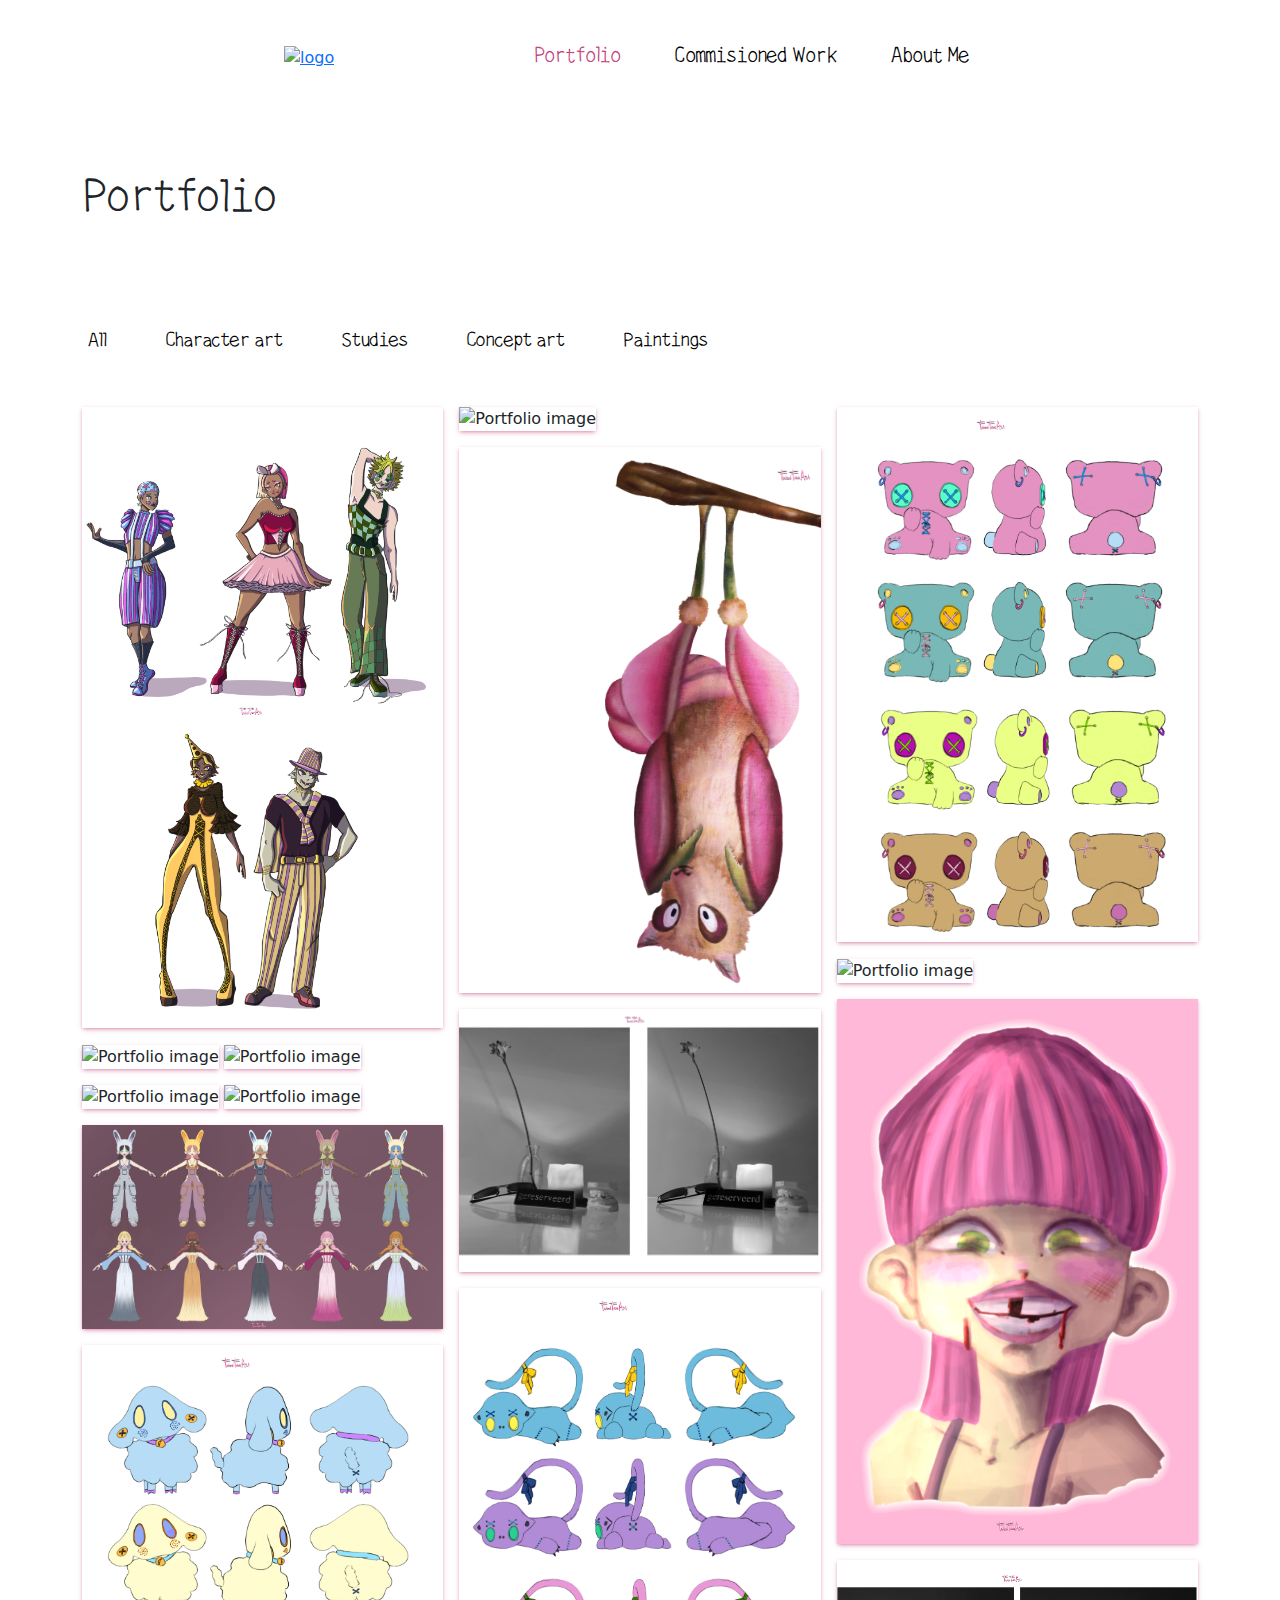
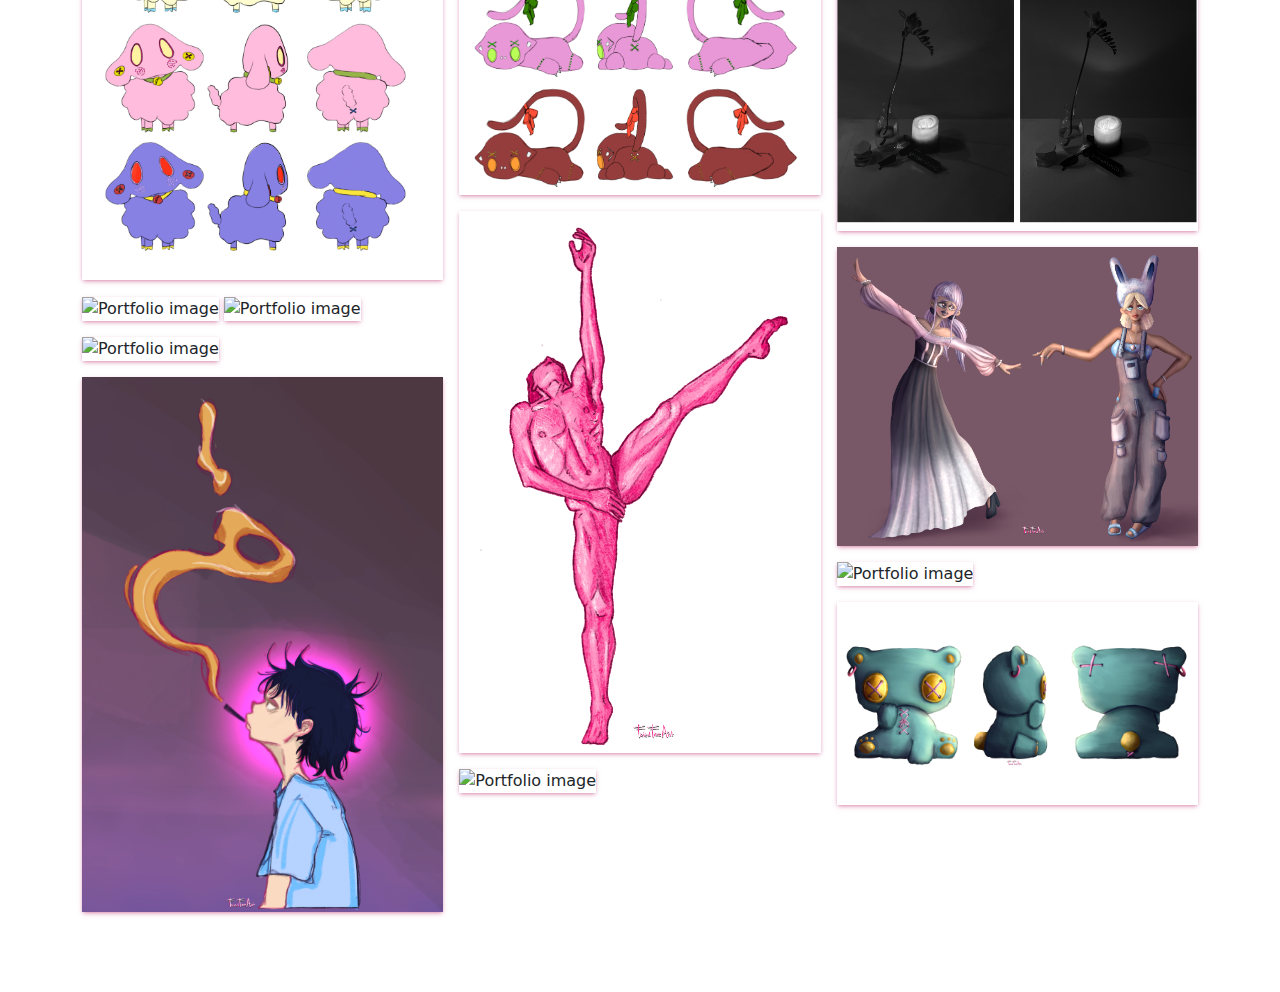
==== index.html @ 5df36a89 "first commit" ====
<!DOCTYPE html>
<html lang="en">
<head>
    <meta charset="UTF-8">
    <meta http-equiv="X-UA-Compatible" content="IE=edge">
    <meta name="viewport" content="width=device-width, initial-scale=1.0">
    <title>FriedFireAnt</title>

    <!-- Bootstrap css file -->
    <link rel="stylesheet" href="./css/bootstrap.min.css">
    <!-- custom css file, overrides bootstrap-->
    <link rel="stylesheet" href="./css/style.css">

</head>
<body>
    
    <!-- Start header area-->
    <header class="header_area">
        <div class="main-menu">
            <nav class="navbar navbar-expand-lg navbar-light">
                <div class="container-fluid">
                  <a class="logo" href="index.html"><img src="./img/Logo.png" alt="logo" height="100"></a>
                  <button class="navbar-toggler" type="button" data-bs-toggle="collapse" data-bs-target="#navbarNav" aria-controls="navbarNav" aria-expanded="false" aria-label="Toggle navigation">
                    <span class="navbar-toggler-icon"></span>
                  </button>
                  <div class="collapse navbar-collapse" id="navbarNav">
                      <div class="me-auto"></div>
                    <ul class="navbar-nav">
                      <li class="nav-item active">
                        <a class="nav-link" aria-current="page" href="index.html">Portfolio</a>
                      </li>
                      <li class="nav-item">
                        <a class="nav-link" href="commisionedwork.html">Commisioned Work</a>
                      </li>
                      <li class="nav-item">
                        <a class="nav-link" href="aboutme.html">About Me</a>
                      </li>
                      <!-- <li class="nav-item">
                        <a class="nav-link" href="#">Contact</a>
                      </li> -->
                      <!-- <li class="nav-item">
                        <a class="nav-link disabled" href="#" tabindex="-1" aria-disabled="true">Disabled</a>
                      </li> -->
                    </ul>
                  </div>
                </div>
              </nav>
        </div>
    </header>
    <!-- End header area-->

    <!-- Start main area-->
    <main class="site-main">

      <!-- Start banner area-->
      <!-- <section class="site-banner">
        <div class="container">
          <div class="row">
            <div class="col-lg-6 col-md-12 site-title">
              <h3 class="title-text">Hi</h3>
              <h1 class="title-text">I'm FriedFireAnt</h1>
              <h4 class="title-text text-uppercase">Graphic Designer</h1>
              <div class="site-buttons">
                <div class="d-flex flex-row flex-wrap">
                  <button type="button" class="btn button primary-button me-4">See my work</button>
                  <button type="button" class="btn button primary-button me-4">Hire me</button>
                </div>
              </div>
            </div>

            <div class="col-lg-6 col-md-12 banner-image">
              <img src="./img/portfolio/2C591DB4-1F95-45EE-A496-AEC352B601FA.png" alt="banner image" class="img-fluid">
            </div>
          </div>
        </div>
      </section> -->
      <!-- End banner area-->



      <!-- Portfolio area -->
      <section class="portfolio-area">
        <div class="container">
          <div class="portfolio-title pb-5">
            <h1 class="title-h1">Portfolio</h1>
          </div>

          <div class="button-group" id="myBtnContainer">
            <button type="button" class="filter" onclick="filterSelection('all')">All</button>
            <button type="button" class="filter" onclick="filterSelection('character-art')">Character art</button>
            <button type="button" class="filter" onclick="filterSelection('studies')">Studies</button>
            <button type="button" class="filter" onclick="filterSelection('concept-art')">Concept art</button>
            <button type="button" class="filter" onclick="filterSelection('paintings')">Paintings</button>
          </div>

          <!-- images -->
          <div class="masonry">
            <div class="grid-images character-art">
                <img src="./img/portfolio/1.png" alt="Portfolio image">
            </div>

            <div class="grid-images studies">
                <img src="./img/portfolio/2.png" alt="Portfolio image">
            </div>

            <div class="grid-images character-art">
                <img src="./img/portfolio/3.png" alt="Portfolio image">
            </div>

            <div class="grid-images concept-art">
                <img src="./img/portfolio/4.png" alt="Portfolio image">
            </div>

            <div class="grid-images character-art">
                <img src="./img/portfolio/5.png" alt="Portfolio image">
            </div>

            <div class="grid-images concept-art">
                <img src="./img/portfolio/6.png" alt="Portfolio image">
            </div>

            <div class="grid-images concept-art">
                <img src="./img/portfolio/7.png" alt="Portfolio image">
            </div>

            <div class="grid-images character-art">
                <img src="./img/portfolio/8.png" alt="Portfolio image">
            </div>

            <div class="grid-images concept-art">
                <img src="./img/portfolio/9.png" alt="Portfolio image">
            </div>

            <div class="grid-images paintings">
                <img src="./img/portfolio/10.png" alt="Portfolio image">
            </div>

            <div class="grid-images character-art">
                <img src="./img/portfolio/11.png" alt="Portfolio image">
            </div>

            <div class="grid-images character-art">
                <img src="./img/portfolio/12.png" alt="Portfolio image">
            </div>

            <div class="grid-images paintings">
                <img src="./img/portfolio/13.png" alt="Portfolio image">
            </div>

            <div class="grid-images studies">
                <img src="./img/portfolio/14.png" alt="Portfolio image">
            </div>

            <div class="grid-images concept-art">
                <img src="./img/portfolio/15.png" alt="Portfolio image">
            </div>

            <div class="grid-images studies">
                <img src="./img/portfolio/16.png" alt="Portfolio image">
            </div>

            <div class="grid-images paintings">
                <img src="./img/portfolio/17.png" alt="Portfolio image">
            </div>

            <div class="grid-images concept-art">
                <img src="./img/portfolio/18.png" alt="Portfolio image">
            </div>

            <div class="grid-images paintings">
                <img src="./img/portfolio/19.png" alt="Portfolio image">
            </div>

            <div class="grid-images character-art">
                <img src="./img/portfolio/20.png" alt="Portfolio image">
            </div>

            <div class="grid-images studies">
                <img src="./img/portfolio/21.png" alt="Portfolio image">
            </div>

            <div class="grid-images character-art">
                <img src="./img/portfolio/22.png" alt="Portfolio image">
            </div>

            <div class="grid-images character-art">
                <img src="./img/portfolio/23.png" alt="Portfolio image">
            </div>

            <div class="grid-images concept-art">
                <img src="./img/portfolio/24.png" alt="Portfolio image">
            </div>

    

        </div>



        </div>
      </section>
      <!-- End portfolio area -->

    </main>
    <!-- End main area-->



    <!-- Jquery js file -->
    <script src="./js/jquery.3.6.0.js"></script>

    <!-- Bootstrap js file -->
    <script src="./js/bootstrap.min.js"></script>

    <!-- Custom js file -->
    <script src="./js/main.js"></script>
</body>
</html>
---- css/style.css ----
/* import variables */
@import url(./partials/_variables.css);
/*import global styling*/
@import url(./partials/_global.css);
/* Fonts */
@import url(fonts.css);



/* start nav */
/* .header_area .main-menu .navbar .navbar-brand{
    padding: 0 2rem 0 5rem;
} */

.header_area .main-menu .navbar{
    padding: 1rem 17rem;
}

/* navbar items*/
.header_area .main-menu .nav-item .nav-link{
    font-family: var(--font);
    font-size: 19px;
    font-weight: 900;
    padding: 1.7rem;
    color: black;
}

.header_area .main-menu .navbar-nav .active a{
    /* color: rgba(233,157,193,255); */
    color: var(--primary-color);

    background-clip: text;
}

.header_area .main-menu .navbar-nav a:hover{
    color: rgba(233,157,193,255);

    background-clip: text;
}
/* end nav */



/* Bannner area*/
/* .site-main .site-banner {
    /* Achtergrond van de banner
    background: url(../img/portfolio/267FF923-0C9A-4703-933E-E944101A963A.png) no-repeat;
    background-position: 0% 60%;
    
}

.site-main .site-banner .site-title h3::after{
    content:" ";
    height: 2px;
    width: 18vw;
    background:black;
    display: inline-block;
    margin-left: 5%;
    transform: translateY(-10px);
}

.site-main .site-banner .site-title h1{
    font-size: 3rem;
}
.site-main .site-banner .site-title h3{
    font-size: 1rem;
}
.site-main .site-banner .site-title h4{
    font-size: 1.5rem;
}
.site-main .site-banner .banner-image img{
    padding: 7rem 0;
    width: 90rem;
}

.title-text{
    font: normal bold 50px/ 72px Verdana;
} */
/* End Bannner area*/


/* Portfolio area */
/* .container {
    overflow: hidden;
  } */
  
  /* .filterDiv {
    float: left;
    background-color: #2196F3;
    color: #ffffff;
    width: 100px;
    line-height: 100px;
    text-align: center;
    margin: 2px;
    display: none; Hidden by default 
  } 
  */
  
  
.grid-images{
    /* width: 100%; */
    /* height:100%; */
    /* box-shadow: 3px 3px 5px -4px #c4437d; */
    display: none;

}
  /* The "show" class is added to the filtered elements */
.show {
    display: inline-block;
}
.site-main .portfolio-area{
    padding: 4rem 0;
}

.site-main .portfolio-area .button-group button{
    background:transparent;
    border:none;
    font: normal 900 18px/130px var(--font);
}

.site-main .portfolio-area .button-group button:hover,
.site-main .portfolio-area .button-group .active {
    color: var(--primary-color);
}

.site-main .portfolio-area .button-group button + button{
    padding-left: 3rem;
}


    /* portfolio images*/
.masonry{
    columns: 3;
    column-gap: 16px;
    /* padding-left: 20%; */
    /* padding-right: 20%; */

}

/* ipad like screens */
@media(max-width: 1200px){
    .masonry{
        columns:2;
    }
    .header_area .main-menu .navbar {
        display: inline;
       
    }
}

/* smallest screens */
@media(max-width: 992px){
    .masonry{
        columns:1;
    }

    .header_area .main-menu .navbar {
        display: inline;
       
    }

    .site-main .portfolio-area .button-group button{
        /* font-size: 16px; */
        /* color: chartreuse; */
        font: normal 900 18px/50px var(--font);
    }
    .site-main .portfolio-area .button-group button + button{
        padding-left: 0.2rem;
    }

}
.masonry .grid-images{
    /* display: inline-block; */
    margin-bottom: 16px;
    position: relative;
    /* padding: 5%; */
     /* box-shadow: 5px 5px; */

}

.masonry .grid-images img{
    width: 100%;
    /* height:100%; */
    /* box-shadow: 3px 3px 5px -4px #c4437d; */
    box-shadow: #c4437d8a 0px 2px 5px -1px, #c4437d57 0px 1px 3px -1px;
    /* display: none; */

}


/* End Portfolio area */

/* About me area */
.about-image{
    width: 500px;
    display: block;
    margin: auto;
    /* padding-left: 100px; */
}

.about-area .email{
    color: var(--primary-color);
    text-decoration: none;
}
/* End of About me area */
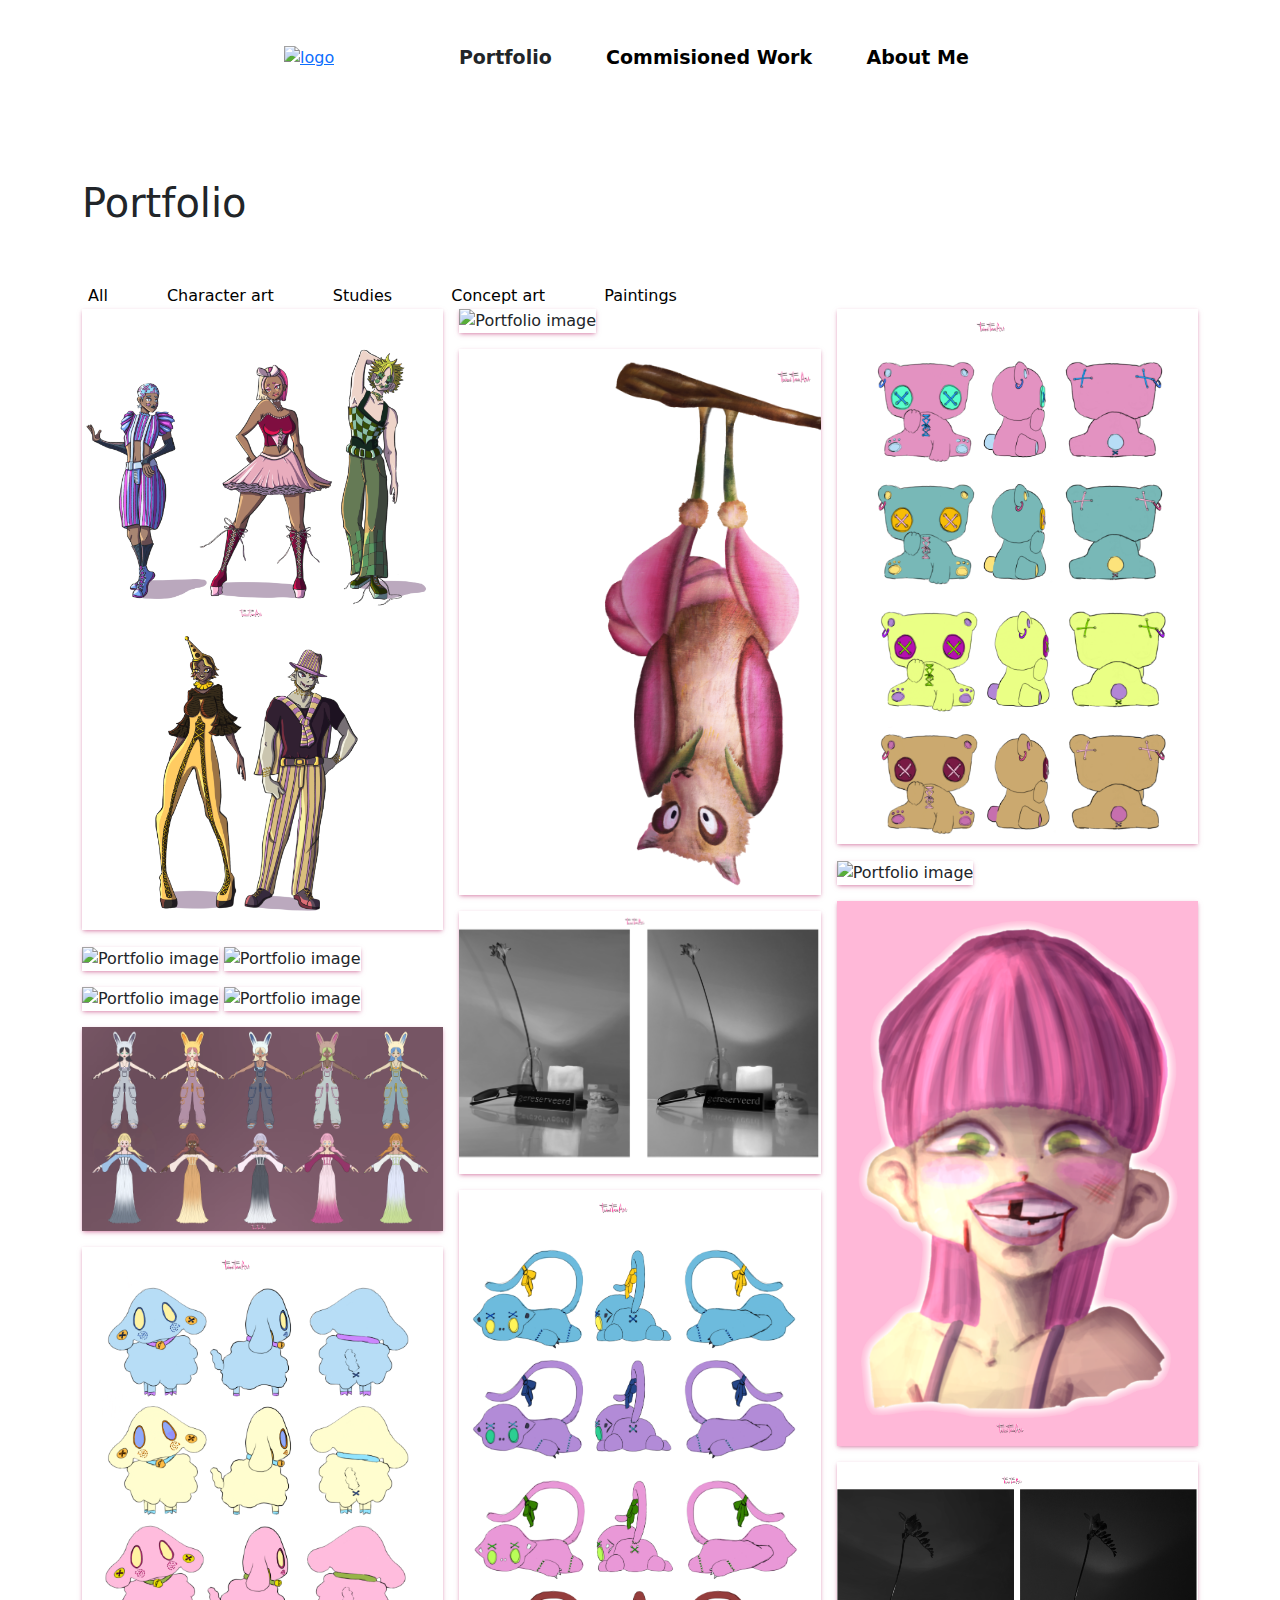
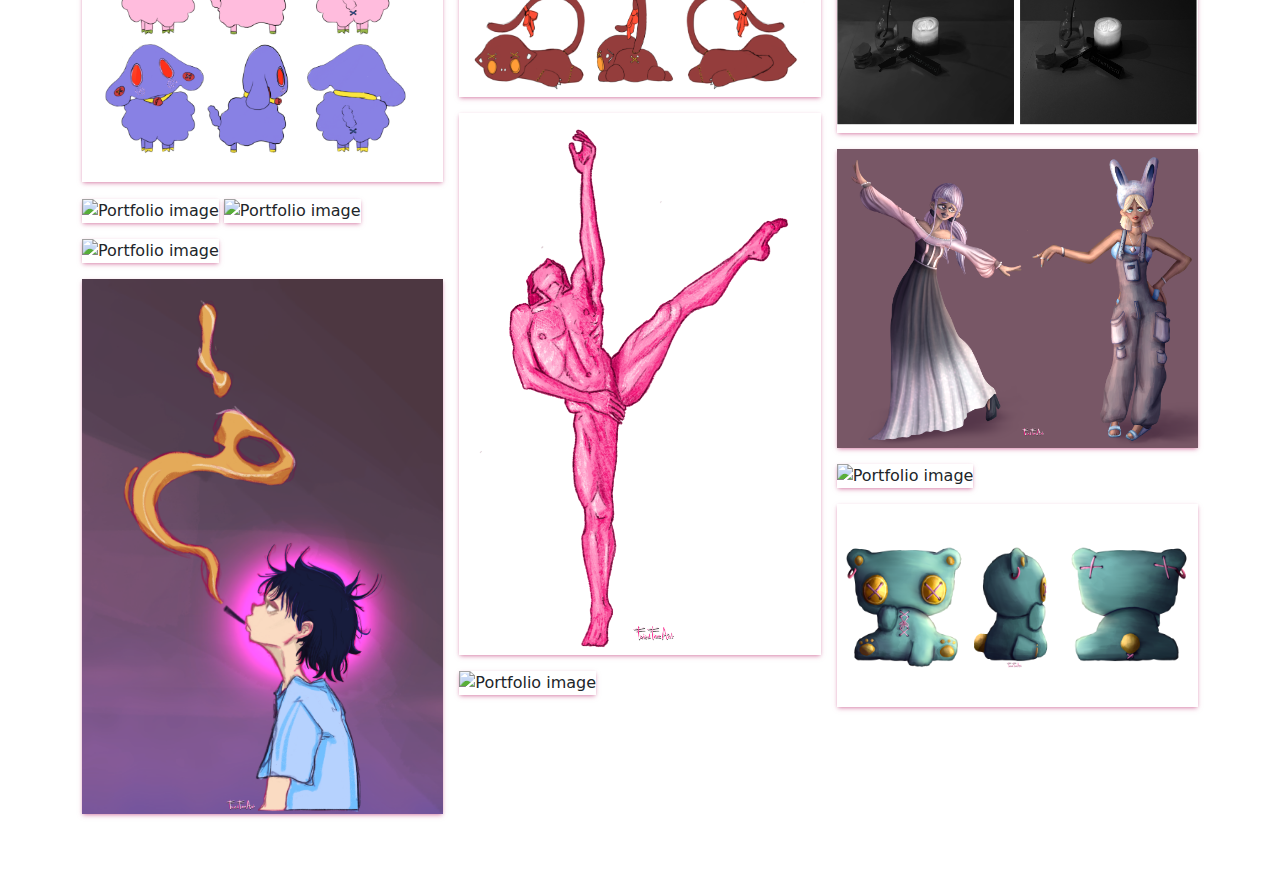
==== commit e5507580: "Bootstrap" ====
--- a/index.html
+++ b/index.html
@@ -1,4 +1,4 @@
-<!DOCTYPE html>
+﻿<!DOCTYPE html>
 <html lang="en">
 <head>
     <meta charset="UTF-8">
@@ -7,9 +7,9 @@
     <title>FriedFireAnt</title>
 
     <!-- Bootstrap css file -->
-    <link rel="stylesheet" href="./css/bootstrap.min.css">
+    <link rel="stylesheet" href="/css/bootstrap.min.css">
     <!-- custom css file, overrides bootstrap-->
-    <link rel="stylesheet" href="./css/style.css">
+    <link rel="stylesheet" href="/css/style.css">
 
 </head>
 <body>
@@ -207,12 +207,12 @@
 
 
     <!-- Jquery js file -->
-    <script src="./js/jquery.3.6.0.js"></script>
+    <script src="/js/jquery.3.6.0.js"></script>
 
     <!-- Bootstrap js file -->
-    <script src="./js/bootstrap.min.js"></script>
+    <script src="/js/bootstrap.min.js"></script>
 
     <!-- Custom js file -->
-    <script src="./js/main.js"></script>
+    <script src="/js/main.js"></script>
 </body>
 </html>--- a/css/style.css
+++ b/css/style.css
@@ -1,7 +1,7 @@
 /* import variables */
-@import url(./partials/_variables.css);
+@import url(_variables.css);
 /*import global styling*/
-@import url(./partials/_global.css);
+@import url(_global.css);
 /* Fonts */
 @import url(fonts.css);
 
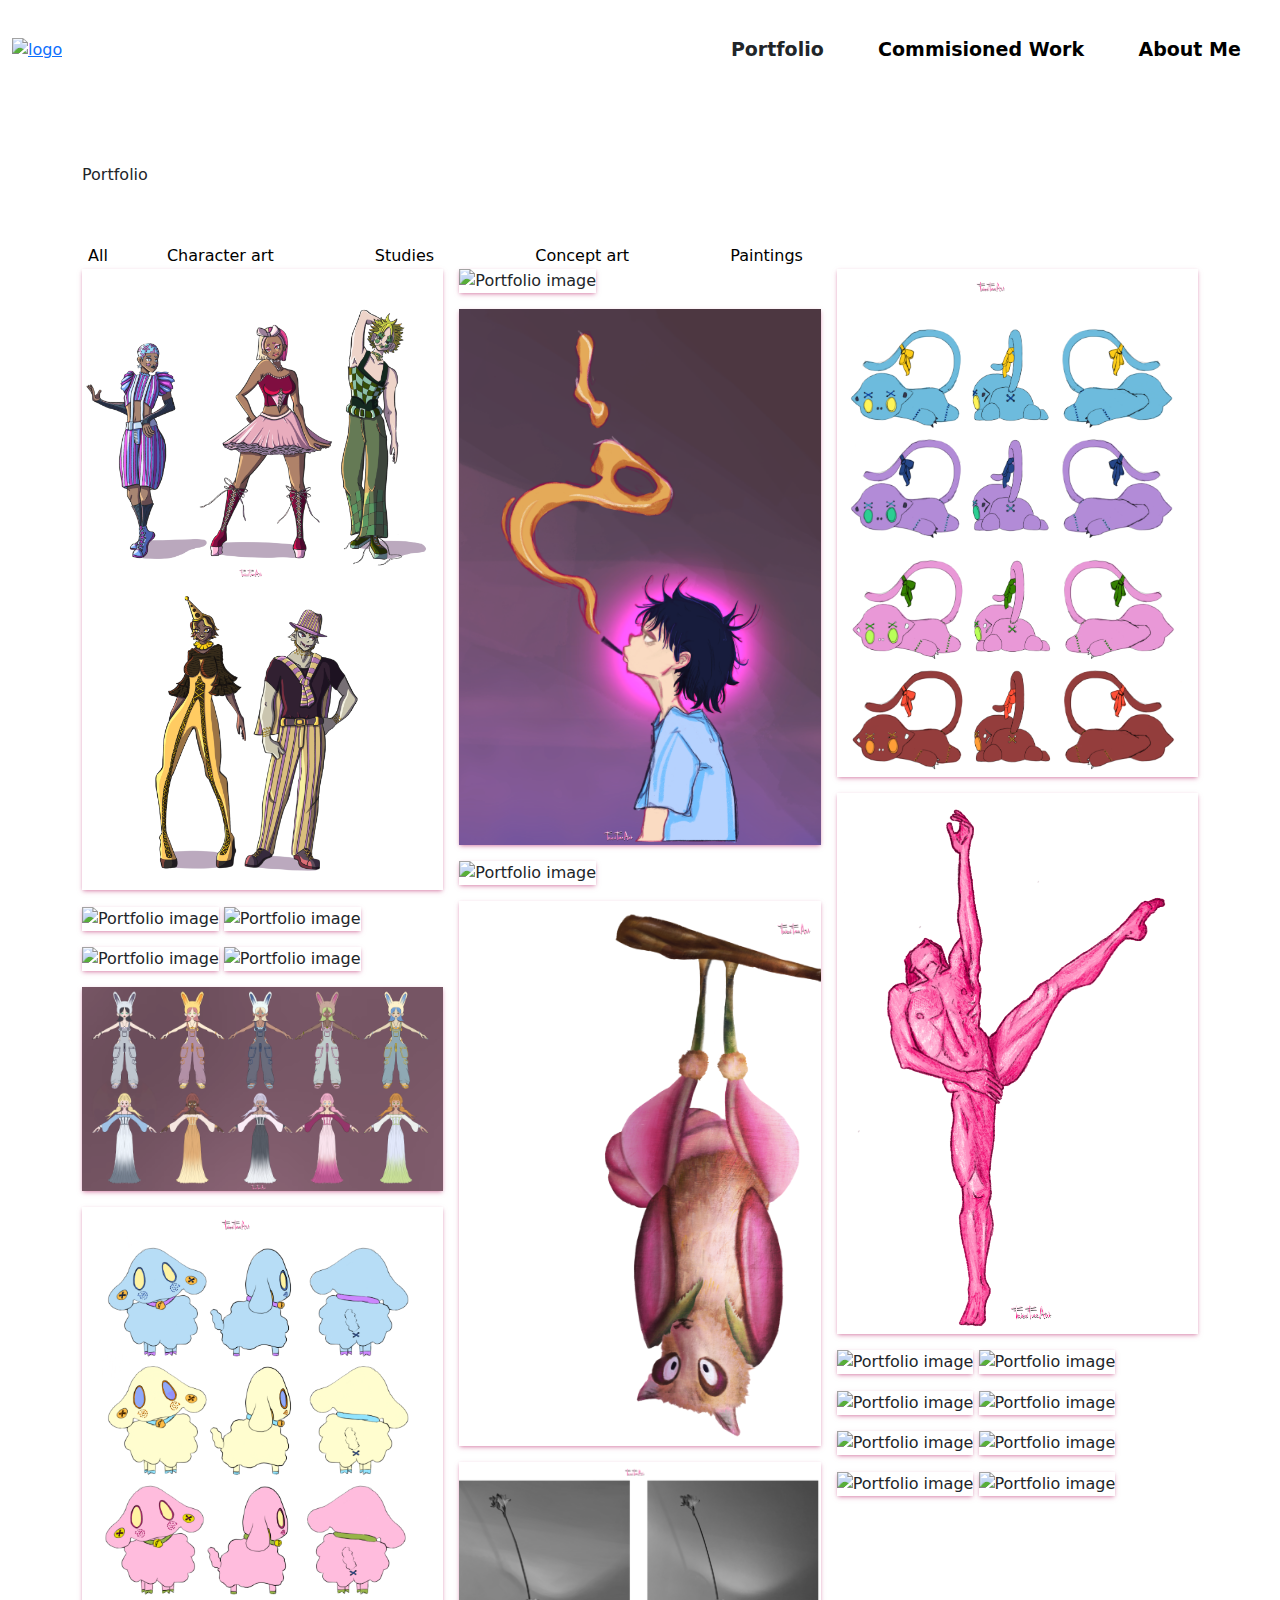
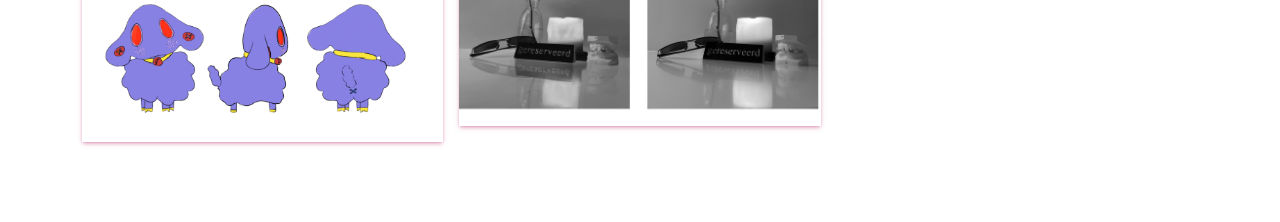
==== commit f8962ddd: "Finished image gallery + navbar + aboutme" ====
--- a/index.html
+++ b/index.html
@@ -7,22 +7,24 @@
     <title>FriedFireAnt</title>
 
     <!-- Bootstrap css file -->
-    <link rel="stylesheet" href="/css/bootstrap.min.css">
+    <link rel="stylesheet" href="./css/bootstrap.min.css">
     <!-- custom css file, overrides bootstrap-->
-    <link rel="stylesheet" href="/css/style.css">
-
+    <link rel="stylesheet" href="./css/style.css">
+    <link rel="stylesheet" href="./css/masonry.css">
 </head>
 <body>
     
     <!-- Start header area-->
     <header class="header_area">
         <div class="main-menu">
-            <nav class="navbar navbar-expand-lg navbar-light">
+            <nav class="navbar navbar-expand-lg navbar-light" id="nav">
                 <div class="container-fluid">
                   <a class="logo" href="index.html"><img src="./img/Logo.png" alt="logo" height="100"></a>
-                  <button class="navbar-toggler" type="button" data-bs-toggle="collapse" data-bs-target="#navbarNav" aria-controls="navbarNav" aria-expanded="false" aria-label="Toggle navigation">
-                    <span class="navbar-toggler-icon"></span>
+                  <button class="icon navbar-toggler collapsed" id="navToggler" type="button" data-bs-toggle="collapse" data-bs-target="#navbarNav" aria-controls="navbarNav" aria-expanded="false" aria-label="Toggle navigation">
+                    <div class="line line1"></div>
+                    <div class="line line2"></div>
                   </button>
+
                   <div class="collapse navbar-collapse" id="navbarNav">
                       <div class="me-auto"></div>
                     <ul class="navbar-nav">
@@ -35,12 +37,6 @@
                       <li class="nav-item">
                         <a class="nav-link" href="aboutme.html">About Me</a>
                       </li>
-                      <!-- <li class="nav-item">
-                        <a class="nav-link" href="#">Contact</a>
-                      </li> -->
-                      <!-- <li class="nav-item">
-                        <a class="nav-link disabled" href="#" tabindex="-1" aria-disabled="true">Disabled</a>
-                      </li> -->
                     </ul>
                   </div>
                 </div>
@@ -51,32 +47,6 @@
 
     <!-- Start main area-->
     <main class="site-main">
-
-      <!-- Start banner area-->
-      <!-- <section class="site-banner">
-        <div class="container">
-          <div class="row">
-            <div class="col-lg-6 col-md-12 site-title">
-              <h3 class="title-text">Hi</h3>
-              <h1 class="title-text">I'm FriedFireAnt</h1>
-              <h4 class="title-text text-uppercase">Graphic Designer</h1>
-              <div class="site-buttons">
-                <div class="d-flex flex-row flex-wrap">
-                  <button type="button" class="btn button primary-button me-4">See my work</button>
-                  <button type="button" class="btn button primary-button me-4">Hire me</button>
-                </div>
-              </div>
-            </div>
-
-            <div class="col-lg-6 col-md-12 banner-image">
-              <img src="./img/portfolio/2C591DB4-1F95-45EE-A496-AEC352B601FA.png" alt="banner image" class="img-fluid">
-            </div>
-          </div>
-        </div>
-      </section> -->
-      <!-- End banner area-->
-
-
 
       <!-- Portfolio area -->
       <section class="portfolio-area">
@@ -95,7 +65,7 @@
 
           <!-- images -->
           <div class="masonry">
-            <div class="grid-images character-art">
+            <div class="grid-images character-art"  >
                 <img src="./img/portfolio/1.png" alt="Portfolio image">
             </div>
 
@@ -123,16 +93,8 @@
                 <img src="./img/portfolio/7.png" alt="Portfolio image">
             </div>
 
-            <div class="grid-images character-art">
-                <img src="./img/portfolio/8.png" alt="Portfolio image">
-            </div>
-
             <div class="grid-images concept-art">
                 <img src="./img/portfolio/9.png" alt="Portfolio image">
-            </div>
-
-            <div class="grid-images paintings">
-                <img src="./img/portfolio/10.png" alt="Portfolio image">
             </div>
 
             <div class="grid-images character-art">
@@ -160,41 +122,42 @@
             </div>
 
             <div class="grid-images paintings">
-                <img src="./img/portfolio/17.png" alt="Portfolio image">
+                <img src="./img/portfolio/17.webp" alt="Portfolio image">
             </div>
 
             <div class="grid-images concept-art">
-                <img src="./img/portfolio/18.png" alt="Portfolio image">
+                <img src="./img/portfolio/18.webp" alt="Portfolio image">
             </div>
 
             <div class="grid-images paintings">
-                <img src="./img/portfolio/19.png" alt="Portfolio image">
+                <img src="./img/portfolio/19.webp" alt="Portfolio image">
             </div>
 
             <div class="grid-images character-art">
-                <img src="./img/portfolio/20.png" alt="Portfolio image">
+                <img src="./img/portfolio/20.webp" alt="Portfolio image">
             </div>
 
             <div class="grid-images studies">
-                <img src="./img/portfolio/21.png" alt="Portfolio image">
+                <img src="./img/portfolio/21.webp" alt="Portfolio image">
             </div>
 
             <div class="grid-images character-art">
-                <img src="./img/portfolio/22.png" alt="Portfolio image">
+                <img src="./img/portfolio/22.webp" alt="Portfolio image">
             </div>
 
             <div class="grid-images character-art">
-                <img src="./img/portfolio/23.png" alt="Portfolio image">
+                <img src="./img/portfolio/23.webp" alt="Portfolio image">
             </div>
 
             <div class="grid-images concept-art">
-                <img src="./img/portfolio/24.png" alt="Portfolio image">
+                <img src="./img/portfolio/24.webp" alt="Portfolio image">
             </div>
 
-    
-
         </div>
-
+        <!-- predefined popup that we will fill when an image is clicked -->
+        <div id="popup">
+          <img src="" alt="">
+        </div>
 
 
         </div>
@@ -207,12 +170,15 @@
 
 
     <!-- Jquery js file -->
-    <script src="/js/jquery.3.6.0.js"></script>
+    <script src="./js/jquery.3.6.0.js"></script>
 
     <!-- Bootstrap js file -->
-    <script src="/js/bootstrap.min.js"></script>
+    <script src="./js/bootstrap.min.js"></script>
 
     <!-- Custom js file -->
-    <script src="/js/main.js"></script>
+    <script src="./js/main.js"></script>
+    <script src="./js/masonry.js"></script>
+    <script src="./js/nav.js"></script>
+
 </body>
 </html>--- a/css/style.css
+++ b/css/style.css
@@ -1,7 +1,7 @@
 /* import variables */
-@import url(_variables.css);
+@import url(variables.css);
 /*import global styling*/
-@import url(_global.css);
+@import url(global.css);
 /* Fonts */
 @import url(fonts.css);
 
@@ -12,12 +12,13 @@
     padding: 0 2rem 0 5rem;
 } */
 
-.header_area .main-menu .navbar{
-    padding: 1rem 17rem;
+.header_area .main-menu .navbar {
+    margin: 0 auto 0 auto;
+    width: 1350px;
 }
 
 /* navbar items*/
-.header_area .main-menu .nav-item .nav-link{
+.header_area .main-menu .nav-item .nav-link {
     font-family: var(--font);
     font-size: 19px;
     font-weight: 900;
@@ -25,97 +26,103 @@
     color: black;
 }
 
-.header_area .main-menu .navbar-nav .active a{
+.header_area .main-menu .navbar-nav .active a {
     /* color: rgba(233,157,193,255); */
     color: var(--primary-color);
 
     background-clip: text;
 }
 
-.header_area .main-menu .navbar-nav a:hover{
-    color: rgba(233,157,193,255);
+.header_area .main-menu .navbar-nav a:hover {
+    color: rgba(233, 157, 193, 255);
 
     background-clip: text;
 }
+
+/* .navbar .navbar-toggler.collapsed #collapse {
+    visibility: hidden;
+}
+
+.navbar .navbar-toggler #collapse {
+    visibility: visible;
+}
+
+.navbar .navbar-toggler.collapsed #expand {
+    visibility: visible;
+}
+
+.navbar .navbar-toggler #expand {
+    visibility: hidden;
+} */
+
+.icon {
+    background-color: #fff;
+    border: 0;
+    cursor: pointer;
+    padding: 0;
+    position: relative;
+    height: 30px;
+    width: 30px;
+    margin-right: 10px;
+}
+
+.icon:focus {
+    border: 0;
+    outline: 0;
+}
+
+.icon .line {
+    background-color: var(--primary-color);
+    height: 2px;
+    width: 20px;
+    position: absolute;
+    top: 10px;
+    left: 5px;
+    transition: transform 0.6s ease;
+}
+
+.icon .line2 {
+    top: auto;
+    bottom: 10px;
+}
+
+nav.active .icon .line1 {
+    transform: rotate(-405deg) translateY(5.5px);
+}
+
+nav.active .icon .line2 {
+    transform: rotate(405deg) translateY(-5.5px);
+}
+
+.navbar-toggler:focus {
+    box-shadow: 0 0 0 0;
+}
+
 /* end nav */
 
 
-
-/* Bannner area*/
-/* .site-main .site-banner {
-    /* Achtergrond van de banner
-    background: url(../img/portfolio/267FF923-0C9A-4703-933E-E944101A963A.png) no-repeat;
-    background-position: 0% 60%;
-    
-}
-
-.site-main .site-banner .site-title h3::after{
-    content:" ";
-    height: 2px;
-    width: 18vw;
-    background:black;
-    display: inline-block;
-    margin-left: 5%;
-    transform: translateY(-10px);
-}
-
-.site-main .site-banner .site-title h1{
-    font-size: 3rem;
-}
-.site-main .site-banner .site-title h3{
-    font-size: 1rem;
-}
-.site-main .site-banner .site-title h4{
-    font-size: 1.5rem;
-}
-.site-main .site-banner .banner-image img{
-    padding: 7rem 0;
-    width: 90rem;
-}
-
-.title-text{
-    font: normal bold 50px/ 72px Verdana;
-} */
-/* End Bannner area*/
-
-
-/* Portfolio area */
-/* .container {
-    overflow: hidden;
-  } */
-  
-  /* .filterDiv {
-    float: left;
-    background-color: #2196F3;
-    color: #ffffff;
-    width: 100px;
-    line-height: 100px;
-    text-align: center;
-    margin: 2px;
-    display: none; Hidden by default 
-  } 
-  */
-  
-  
-.grid-images{
+.grid-images {
     /* width: 100%; */
     /* height:100%; */
     /* box-shadow: 3px 3px 5px -4px #c4437d; */
     display: none;
 
 }
-  /* The "show" class is added to the filtered elements */
+
+/* The "show" class is added to the filtered elements */
 .show {
     display: inline-block;
 }
-.site-main .portfolio-area{
+
+.site-main .portfolio-area {
     padding: 4rem 0;
 }
 
-.site-main .portfolio-area .button-group button{
-    background:transparent;
-    border:none;
+.site-main .portfolio-area .button-group button {
+    background: transparent;
+    border: none;
     font: normal 900 18px/130px var(--font);
+    /* padding: 25px; */
 }
 
 .site-main .portfolio-area .button-group button:hover,
@@ -123,13 +130,19 @@
     color: var(--primary-color);
 }
 
-.site-main .portfolio-area .button-group button + button{
+.site-main .portfolio-area .button-group button+button {
     padding-left: 3rem;
-}
-
-
-    /* portfolio images*/
-.masonry{
+    padding-right: 3rem;
+}
+
+/* .site-main .portfolio-area .button-group button+button {
+    padding-left: 3rem;
+    padding-right: 3rem;
+} */
+
+
+/* portfolio images*/
+.masonry {
     columns: 3;
     column-gap: 16px;
     /* padding-left: 20%; */
@@ -137,48 +150,65 @@
 
 }
 
+.masonry img:hover {
+    filter: opacity(0.8);
+    transform: scale(0.98);
+    transition: .1s ease;
+    cursor: pointer;
+}
+
+/* make sure the navbar will align correctly when resizing smaller */
+@media(max-width: 1350px) {
+    .header_area .main-menu .navbar {
+        /* margin: 0 auto 0 auto;
+        max-width: 94%; */
+        width: auto;
+    }
+}
+
 /* ipad like screens */
-@media(max-width: 1200px){
-    .masonry{
-        columns:2;
-    }
-    .header_area .main-menu .navbar {
-        display: inline;
-       
+@media(max-width: 1200px) {
+    .masonry {
+        columns: 2;
     }
 }
 
 /* smallest screens */
-@media(max-width: 992px){
-    .masonry{
-        columns:1;
-    }
-
-    .header_area .main-menu .navbar {
-        display: inline;
-       
-    }
-
-    .site-main .portfolio-area .button-group button{
+@media(max-width: 992px) {
+    .masonry {
+        columns: 1;
+    }
+
+    .site-main .portfolio-area .button-group button {
         /* font-size: 16px; */
         /* color: chartreuse; */
         font: normal 900 18px/50px var(--font);
     }
-    .site-main .portfolio-area .button-group button + button{
-        padding-left: 0.2rem;
-    }
-
-}
-.masonry .grid-images{
+
+    .site-main .portfolio-area .button-group button+button {
+        padding-left: 1rem;
+        padding-right: 1rem;
+    }
+
+    .about-area .container * {
+        /* display: flex; */
+        /* justify-content: center;
+        align-items: center; */
+        margin: auto 0;
+    }
+
+}
+
+.masonry .grid-images {
     /* display: inline-block; */
     margin-bottom: 16px;
     position: relative;
     /* padding: 5%; */
-     /* box-shadow: 5px 5px; */
-
-}
-
-.masonry .grid-images img{
+    /* box-shadow: 5px 5px; */
+
+}
+
+.masonry .grid-images img {
     width: 100%;
     /* height:100%; */
     /* box-shadow: 3px 3px 5px -4px #c4437d; */
@@ -191,15 +221,17 @@
 /* End Portfolio area */
 
 /* About me area */
-.about-image{
-    width: 500px;
+.about-image {
+    /* width: 500px; */
+    width: 100%;
     display: block;
     margin: auto;
     /* padding-left: 100px; */
 }
 
-.about-area .email{
+.about-area .email {
     color: var(--primary-color);
     text-decoration: none;
 }
+
 /* End of About me area */--- a/css/masonry.css
+++ b/css/masonry.css
@@ -0,0 +1,44 @@
+/* photo gallery slideshow */
+#popup {
+    background-color: rgba(0, 0, 0, 0.8);
+    position: fixed;
+    top: 0;
+    left: 0;
+    right: 0;
+    bottom: 0;
+    cursor: pointer;
+    display: flex;
+    justify-content: center;
+    align-items: center;
+    padding: 50px;
+    /* transform: translateY(-100%); */
+    transition: 500ms transform;
+    visibility: hidden;
+    overflow: scroll;
+}
+
+#popup img {
+    max-width: 30%;
+    background-color: rgba(255, 255, 255);
+    cursor: zoom-in;
+}
+
+#popup img.enlarged {
+    cursor: zoom-out;
+    max-width: 90%;
+    top: 0;
+    position: absolute;
+}
+
+@media(max-width: 992px) {
+
+    #popup img {
+        max-width: 90%;
+    }
+
+    #popup img.enlarged {
+        max-width: 150%;
+    }
+
+
+}